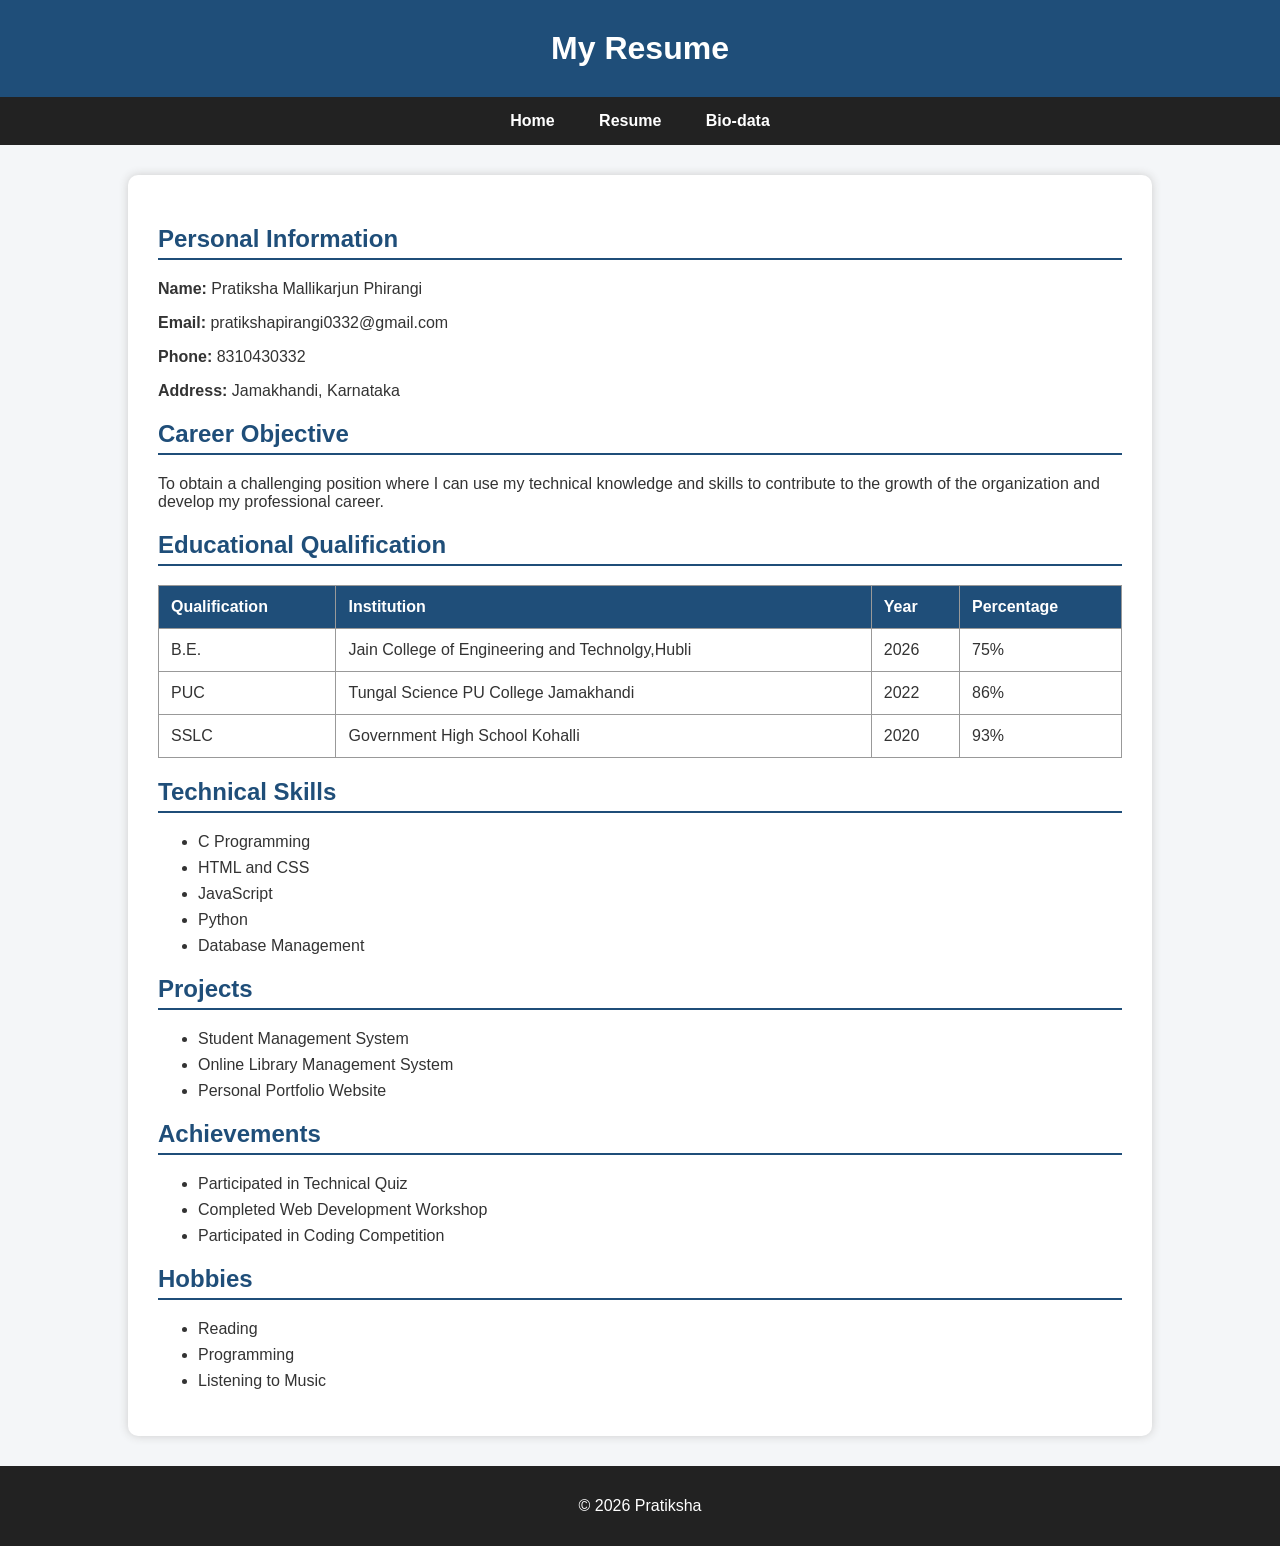
==== resume.html @ 3e711446 "Initial commit" ====
<!DOCTYPE html>
<html lang="en">
<head>
    <meta charset="UTF-8">
    <meta name="viewport" content="width=device-width, initial-scale=1.0">
    <title>My Resume</title>
    <link rel="stylesheet" href="style.css">
</head>

<body>

<header>
    <h1>My Resume</h1>
</header>

<nav>
    <a href="index.html">Home</a>
    <a href="resume.html">Resume</a>
    <a href="biodata.html">Bio-data</a>
</nav>

<div class="container">

    <h2>Personal Information</h2>

    <p><b>Name:</b> Pratiksha Mallikarjun Phirangi</p>
    <p><b>Email:</b> pratikshapirangi0332@gmail.com</p>
    <p><b>Phone:</b> 8310430332</p>
    <p><b>Address:</b> Jamakhandi, Karnataka</p>

    <h2>Career Objective</h2>

    <p>
        To obtain a challenging position where I can use my technical
        knowledge and skills to contribute to the growth of the organization
        and develop my professional career.
    </p>

    <h2>Educational Qualification</h2>

    <table>
        <tr>
            <th>Qualification</th>
            <th>Institution</th>
            <th>Year</th>
            <th>Percentage</th>
        </tr>

        <tr>
            <td>B.E.</td>
            <td>Jain College of Engineering and Technolgy,Hubli</td>
            <td>2026</td>
            <td>75%</td>
        </tr>

        <tr>
            <td>PUC</td>
            <td>Tungal Science PU College Jamakhandi</td>
            <td>2022</td>
            <td>86%</td>
        </tr>

        <tr>
            <td>SSLC</td>
            <td>Government High School Kohalli</td>
            <td>2020</td>
            <td>93%</td>
        </tr>
    </table>

    <h2>Technical Skills</h2>

    <ul>
        <li>C Programming</li>
        <li>HTML and CSS</li>
        <li>JavaScript</li>
        <li>Python</li>
        <li>Database Management</li>
    </ul>

    <h2>Projects</h2>

    <ul>
        <li>Student Management System</li>
        <li>Online Library Management System</li>
        <li>Personal Portfolio Website</li>
    </ul>

    <h2>Achievements</h2>

    <ul>
        <li>Participated in Technical Quiz</li>
        <li>Completed Web Development Workshop</li>
        <li>Participated in Coding Competition</li>
    </ul>

    <h2>Hobbies</h2>

    <ul>
        <li>Reading</li>
        <li>Programming</li>
        <li>Listening to Music</li>
    </ul>

</div>

<footer>
    <p>&copy; 2026 Pratiksha</p>
</footer>

</body>
</html>
---- style.css ----
* {
    box-sizing: border-box;
}

body {
    margin: 0;
    font-family: Arial, sans-serif;
    background-color: #f4f6f8;
    color: #333;
}

header {
    background-color: #1f4e79;
    color: white;
    text-align: center;
    padding: 30px;
}

header h1 {
    margin: 0;
}

nav {
    background-color: #222;
    text-align: center;
    padding: 15px;
}

nav a {
    color: white;
    text-decoration: none;
    margin: 0 20px;
    font-weight: bold;
}

nav a:hover {
    color: #ffd700;
}

.container,
.home {
    width: 80%;
    margin: 30px auto;
    background-color: white;
    padding: 30px;
    border-radius: 10px;
    box-shadow: 0 0 10px #ccc;
}

.home {
    text-align: center;
}

h2 {
    color: #1f4e79;
    border-bottom: 2px solid #1f4e79;
    padding-bottom: 5px;
}

table {
    width: 100%;
    border-collapse: collapse;
    margin-bottom: 20px;
}

th,
td {
    border: 1px solid #999;
    padding: 12px;
    text-align: left;
}

th {
    background-color: #1f4e79;
    color: white;
}

.biodata th {
    width: 30%;
}

li {
    margin: 8px 0;
}

button {
    background-color: #1f4e79;
    color: white;
    border: none;
    padding: 12px 25px;
    border-radius: 5px;
    cursor: pointer;
    font-size: 16px;
}

button:hover {
    background-color: #163a5c;
}

footer {
    background-color: #222;
    color: white;
    text-align: center;
    padding: 15px;
    margin-top: 30px;
}
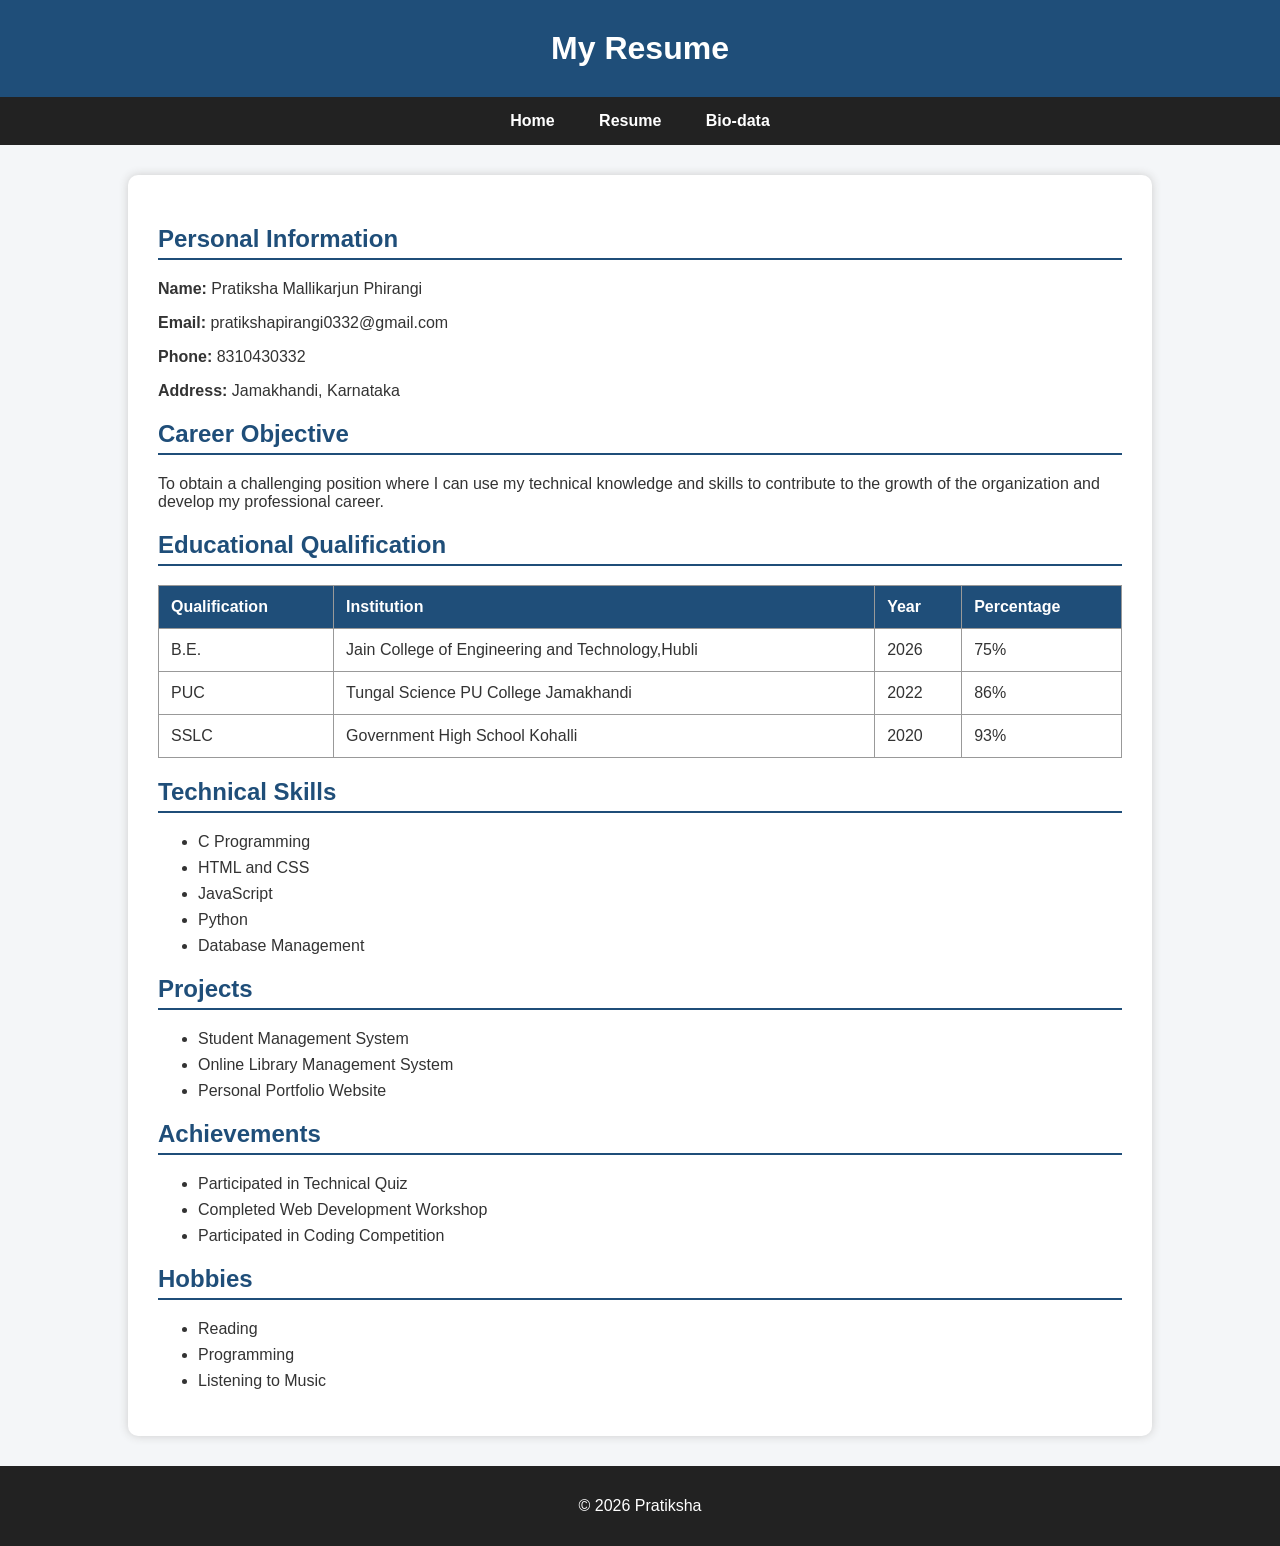
==== commit 54c518db: "Update resume.html" ====
--- a/resume.html
+++ b/resume.html
@@ -48,7 +48,7 @@
 
         <tr>
             <td>B.E.</td>
-            <td>Jain College of Engineering and Technolgy,Hubli</td>
+            <td>Jain College of Engineering and Technology,Hubli</td>
             <td>2026</td>
             <td>75%</td>
         </tr>
